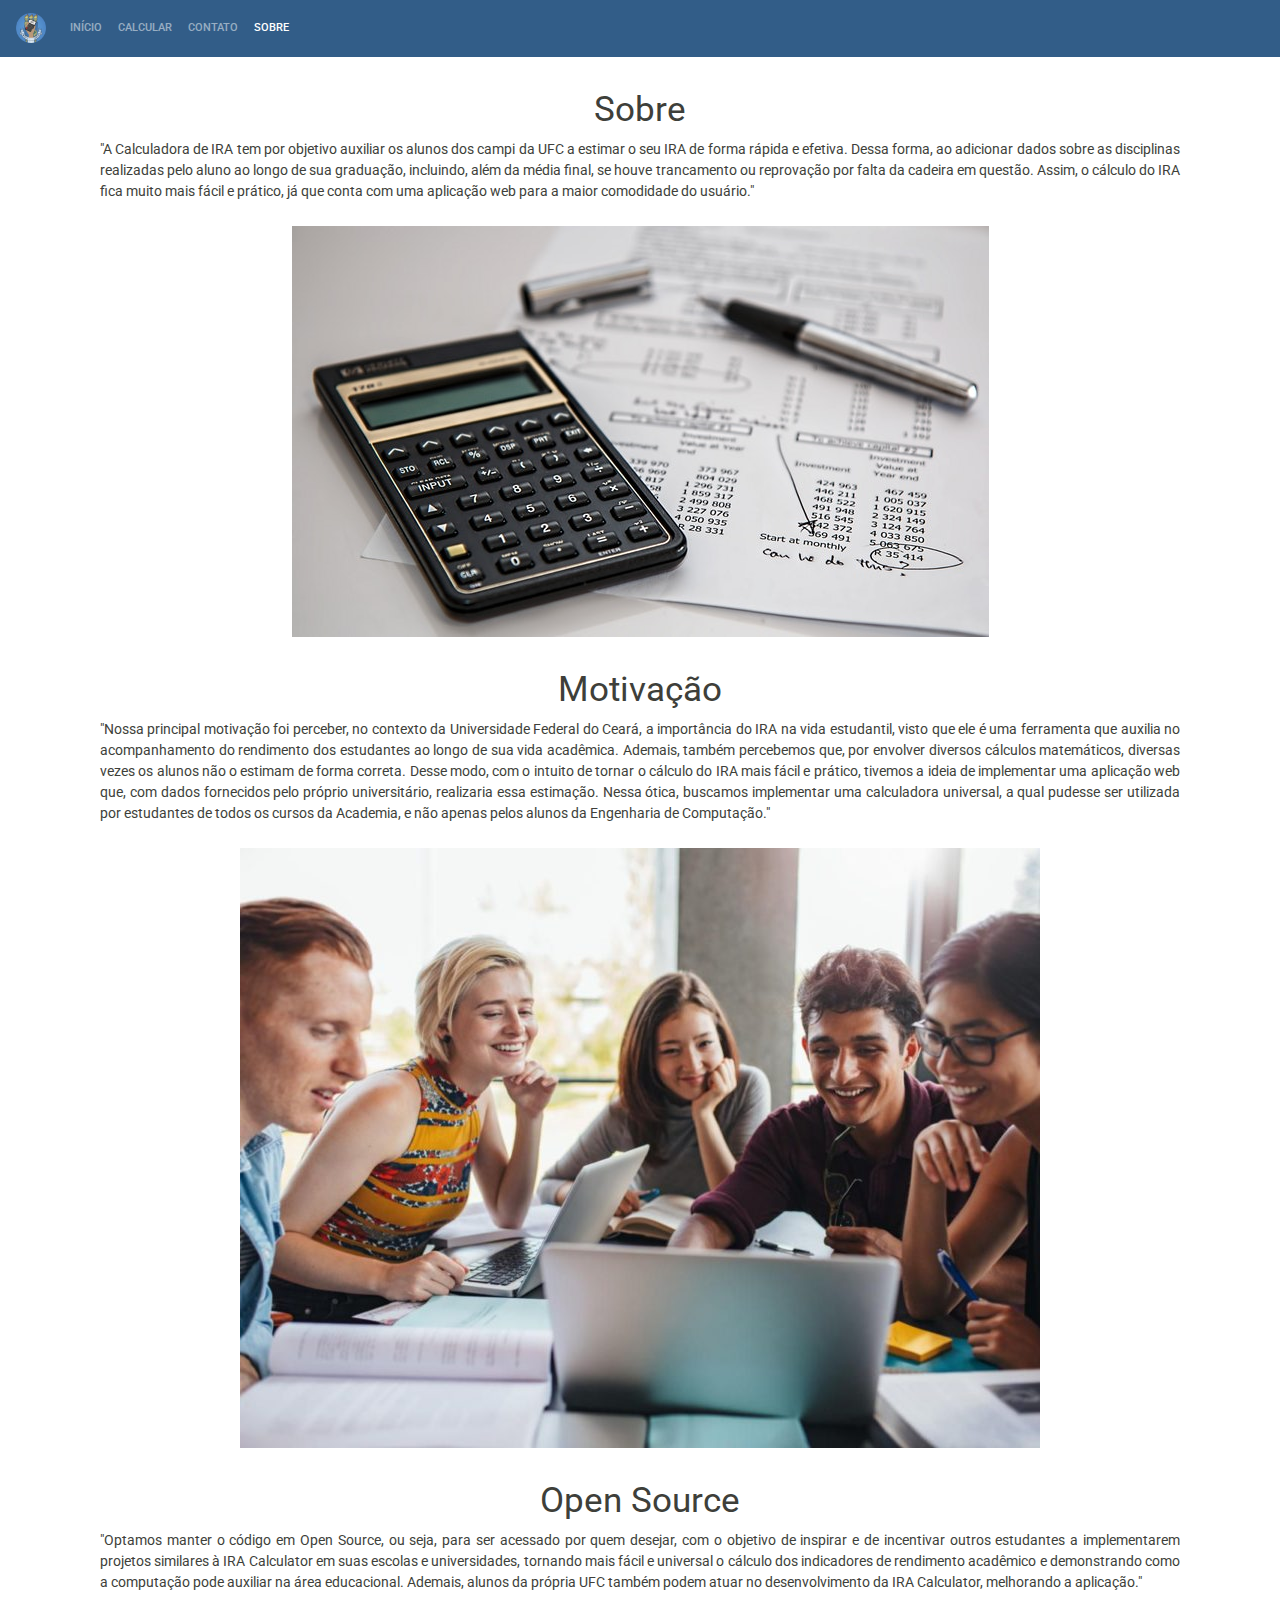
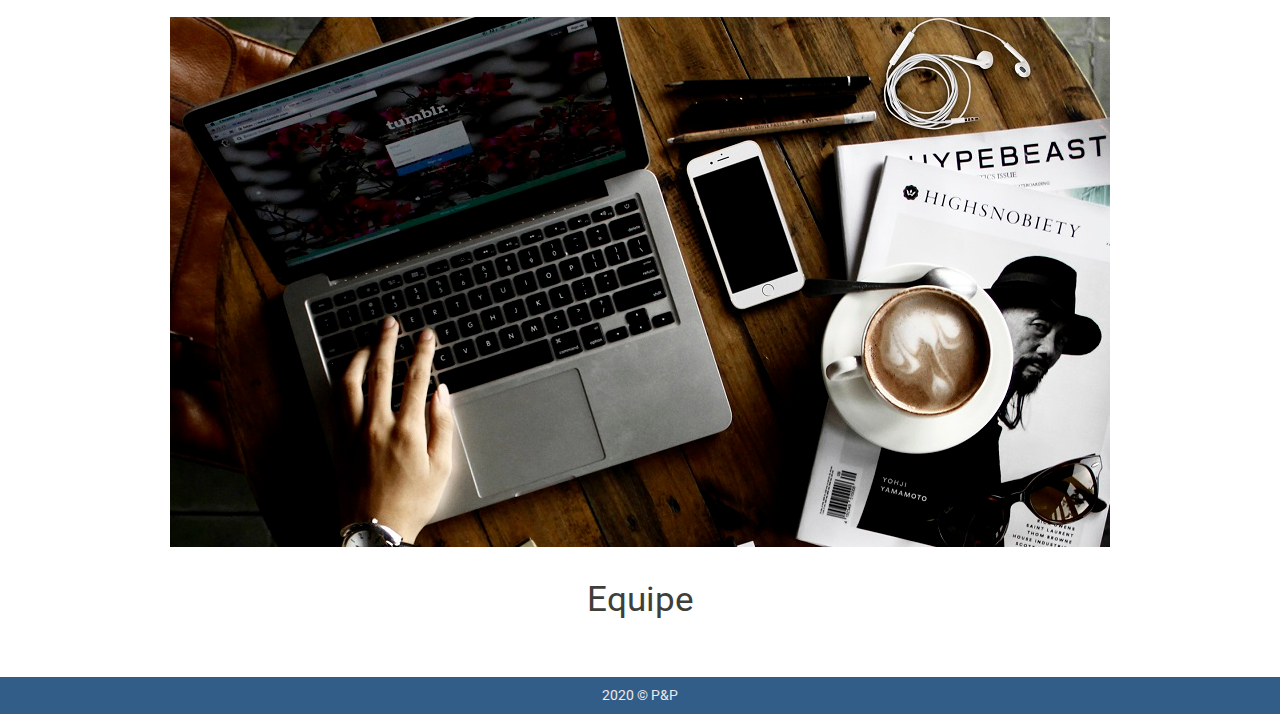
==== about.html @ a67b6924 "adding about page - draft" ====
<!doctype html>
<html lang="pt-BR">

<head>
    <title>Calculadora de IRA</title>
    <meta charset="utf-8">
    <meta name="viewport" content="width=device-width, initial-scale=1, shrink-to-fit=no">
    <link rel="shortcut icon" href="assets/img/logo-round.png" />

    <link
        href="https://fonts.googleapis.com/css2?family=Roboto+Slab:wght@100;300;500&family=Roboto:wght@100;300;500&display=swap"
        rel="stylesheet">

    <link rel="stylesheet" href="css/bootstrap.min.css">
    <link rel="stylesheet" href="css/style.css">

</head>

<body>
    <nav class="navbar navbar-expand-md navbar-dark" style="background-color: #325d88;">
        <a class="navbar-brand" href="index.html">
            <img src="assets/img/logo-round-small.png" width="30" height="30" class="d-inline-block align-top" alt=""
                loading="lazy">

        </a>
        <button class="navbar-toggler d-lg-none" type="button" data-toggle="collapse" data-target="#collapsibleNavId"
            aria-controls="collapsibleNavId" aria-expanded="false" aria-label="Toggle navigation">
            <span class="navbar-toggler-icon"></span>
        </button>
        <div class="collapse navbar-collapse" id="collapsibleNavId">
            <ul class="navbar-nav mr-auto mt-2 mt-lg-0">
                <li class="nav-item">
                    <a class="nav-link" href="index.html">Início</a>
                </li>
                <li class="nav-item">
                    <a class="nav-link" href="app.html">Calcular</a>
                </li>
                <li class="nav-item">
                    <a class="nav-link" href="contact.html">Contato</a>
                </li>
                <li class="nav-item active">
                    <a class="nav-link" href="about.html">Sobre <span class="sr-only">(current)</span></a>
                </li>

            </ul>

        </div>
    </nav>
    
    <div class="container" style="height: auto; min-height: 100vh;">
        <div class="container mt-2 text-black pt-4 pb-4">
            <h1 class="text-center">Sobre</h1>

            <div class='text-justify'>"A Calculadora de IRA tem por objetivo auxiliar os alunos dos campi da UFC a
                estimar o seu IRA de forma rápida e efetiva.
                Dessa forma, ao adicionar dados sobre as disciplinas realizadas pelo aluno ao longo de sua graduação,
                incluindo, além da
                média final, se houve trancamento ou reprovação por falta da cadeira em questão. Assim, o cálculo do IRA
                fica muito mais fácil
                e prático, já que conta com uma aplicação web para a maior comodidade do usuário."
            </div>

        </div>

        <center> <img src="assets/img/calculator-calculation-insurance-finance-53621.jpeg"></center>

        <div class="container mt-2 text-black pt-4 pb-4">
            <h1 class="text-center">Motivação</h1>

            <div class='text-justify'>"Nossa principal motivação foi perceber, no contexto da Universidade Federal do
                Ceará,
                a importância do IRA na vida estudantil, visto que ele é uma ferramenta que auxilia no acompanhamento
                do
                rendimento dos estudantes ao longo de sua vida acadêmica. Ademais, também percebemos que, por envolver
                diversos cálculos matemáticos, diversas vezes os alunos não o estimam de forma correta. Desse modo, com
                o intuito de tornar o cálculo do IRA mais fácil e prático, tivemos a ideia de implementar uma aplicação
                web que, com dados fornecidos pelo próprio universitário, realizaria essa estimação. Nessa ótica,
                buscamos implementar
                uma calculadora universal, a qual pudesse ser utilizada por estudantes de todos os cursos da Academia, e
                não apenas pelos alunos da Engenharia de Computação."
            </div>

        </div>

        <center> <img src="assets/img/Free-Online-Computer-Courses-for-International-Students-800x600.jpg"></center>

        <div class="container mt-2 text-black pt-4 pb-4">
            <h1 class="text-center">Open Source</h1>

            <div class='text-justify'>"Optamos manter o código em Open Source, ou seja, para ser acessado por quem
                desejar,
                com o objetivo de inspirar e de incentivar outros estudantes a implementarem projetos similares à IRA
                Calculator
                em suas escolas e universidades, tornando mais fácil e universal o cálculo dos indicadores de rendimento
                acadêmico
                e demonstrando como a computação pode auxiliar na área educacional. Ademais, alunos da própria UFC também
                podem atuar no desenvolvimento da IRA Calculator, melhorando a aplicação."
            </div>
        </div>

        <center> <img src="assets/img/pexels-photo-57690.jpeg"></center>

        <div class="container mt-2 text-black pt-4 pb-4">
            <h1 class="text-center">Equipe</h1>

        </div>
    </div>



    <footer class="blue py-2 mt-4">
        <div class="container">
            <div class="row justify-content-center text-center" style="color: #ebebeb">2020 © P&P</div>
        </div>
    </footer>

    <script src="https://code.jquery.com/jquery-3.3.1.slim.min.js"
        integrity="sha384-q8i/X+965DzO0rT7abK41JStQIAqVgRVzpbzo5smXKp4YfRvH+8abtTE1Pi6jizo"
        crossorigin="anonymous"></script>
    <script src="https://cdnjs.cloudflare.com/ajax/libs/popper.js/1.14.7/umd/popper.min.js"
        integrity="sha384-UO2eT0CpHqdSJQ6hJty5KVphtPhzWj9WO1clHTMGa3JDZwrnQq4sF86dIHNDz0W1"
        crossorigin="anonymous"></script>
    <script src="js/bootstrap.min.js"></script>
    <link rel="stylesheet" href="https://stackpath.bootstrapcdn.com/font-awesome/4.7.0/css/font-awesome.min.css">
</body>

</html>
---- css/style.css ----
.import-text{
    font-size: 0.8rem;
    float:right;
    margin-top: 2px;
}

.import-text:hover{
    text-decoration: underline;
    cursor: pointer;
}

.welcome{
    display: flex;
    flex-direction: column;
    
    justify-content: center;
    align-items: center;
    
    background-image: url("../assets/img/studying_resized.png");
    background-repeat: no-repeat;
    background-size: cover;
    min-height: 100vh;

    padding: 0 5vw 5vw;

    
}

.welcome-title{
    font-family: 'Roboto Slab', serif;
    font-size: 2em;
    color: #ebebeb
}


.welcome-span{
    font-family: 'Roboto Slab', serif;
    font-weight: 300;
    color: rgb(206, 206, 206);
    text-align: center;
}

#ctaButton{
    display: flex;
    align-items: center;
    flex-direction: column;
    justify-content: center;

    height: 50px;
    width: 40%;
    font-size: 1.5em;
    
}


.blue{
    background-color: #325d88;
}

.dev-img{
    border-radius: 60%;
    width: 60%;

    object-fit: cover;
}

i{
    color: #325d88;
}


@media (min-width: 576px) { }

@media (min-width: 768px) {  
    .welcome-title{
        font-size: 3em;
    }
}

@media (min-width: 992px) { 
    .welcome-title{
        font-size: 4em;
    }
 }

@media (min-width: 1200px) { }
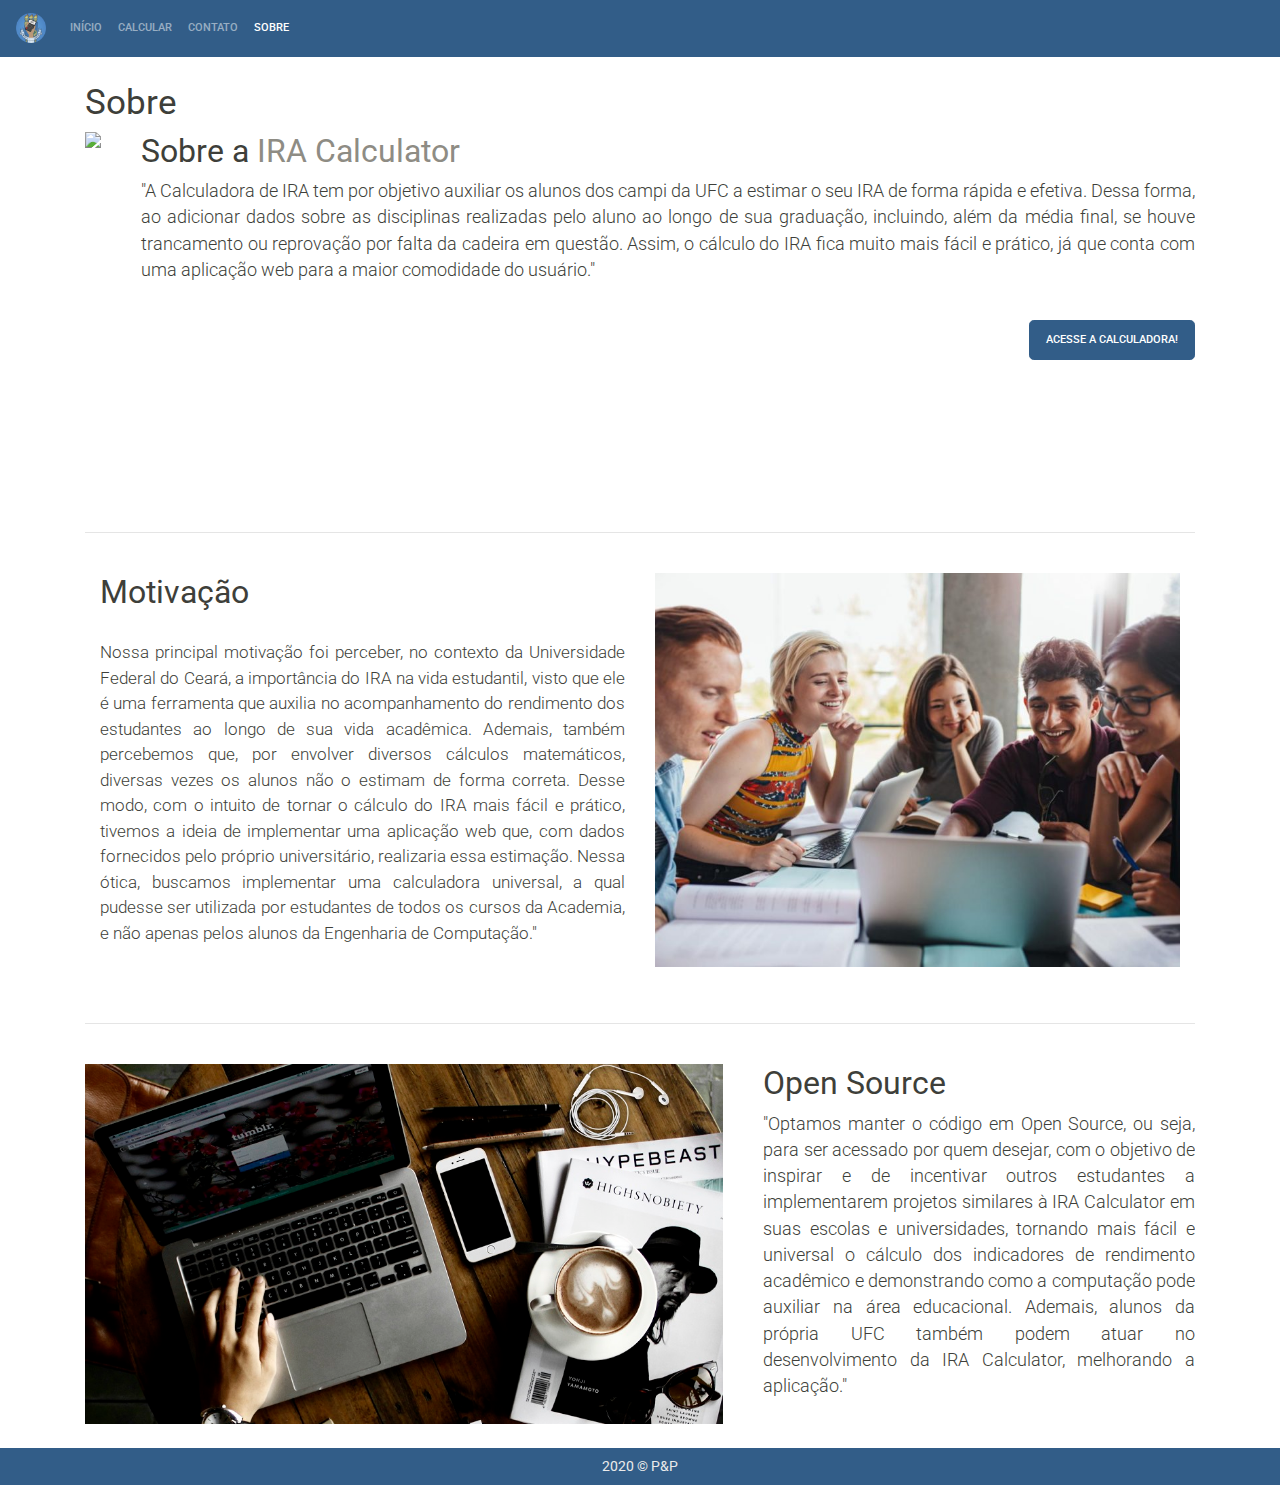
==== commit ff4f6ad6: "removing carousel" ====
--- a/about.html
+++ b/about.html
@@ -2,124 +2,130 @@
 <html lang="pt-BR">
 
 <head>
-    <title>Calculadora de IRA</title>
-    <meta charset="utf-8">
-    <meta name="viewport" content="width=device-width, initial-scale=1, shrink-to-fit=no">
-    <link rel="shortcut icon" href="assets/img/logo-round.png" />
+  <title>Calculadora de IRA</title>
+  <meta charset="utf-8">
+  <meta name="viewport" content="width=device-width, initial-scale=1, shrink-to-fit=no">
+  <link rel="shortcut icon" href="assets/img/logo-round.png" />
 
-    <link
-        href="https://fonts.googleapis.com/css2?family=Roboto+Slab:wght@100;300;500&family=Roboto:wght@100;300;500&display=swap"
-        rel="stylesheet">
+  <link
+    href="https://fonts.googleapis.com/css2?family=Roboto+Slab:wght@100;300;500&family=Roboto:wght@100;300;500&display=swap"
+    rel="stylesheet">
 
-    <link rel="stylesheet" href="css/bootstrap.min.css">
-    <link rel="stylesheet" href="css/style.css">
+  <link rel="stylesheet" href="css/bootstrap.min.css">
+  <link rel="stylesheet" href="css/style.css">
 
 </head>
 
 <body>
-    <nav class="navbar navbar-expand-md navbar-dark" style="background-color: #325d88;">
-        <a class="navbar-brand" href="index.html">
-            <img src="assets/img/logo-round-small.png" width="30" height="30" class="d-inline-block align-top" alt=""
-                loading="lazy">
+  <nav class="navbar navbar-expand-md navbar-dark" style="background-color: #325d88;">
+    <a class="navbar-brand" href="index.html">
+      <img src="assets/img/logo-round-small.png" width="30" height="30" class="d-inline-block align-top" alt=""
+        loading="lazy">
 
-        </a>
-        <button class="navbar-toggler d-lg-none" type="button" data-toggle="collapse" data-target="#collapsibleNavId"
-            aria-controls="collapsibleNavId" aria-expanded="false" aria-label="Toggle navigation">
-            <span class="navbar-toggler-icon"></span>
-        </button>
-        <div class="collapse navbar-collapse" id="collapsibleNavId">
-            <ul class="navbar-nav mr-auto mt-2 mt-lg-0">
-                <li class="nav-item">
-                    <a class="nav-link" href="index.html">Início</a>
-                </li>
-                <li class="nav-item">
-                    <a class="nav-link" href="app.html">Calcular</a>
-                </li>
-                <li class="nav-item">
-                    <a class="nav-link" href="contact.html">Contato</a>
-                </li>
-                <li class="nav-item active">
-                    <a class="nav-link" href="about.html">Sobre <span class="sr-only">(current)</span></a>
-                </li>
+    </a>
+    <button class="navbar-toggler d-lg-none" type="button" data-toggle="collapse" data-target="#collapsibleNavId"
+      aria-controls="collapsibleNavId" aria-expanded="false" aria-label="Toggle navigation">
+      <span class="navbar-toggler-icon"></span>
+    </button>
+    <div class="collapse navbar-collapse" id="collapsibleNavId">
+      <ul class="navbar-nav mr-auto mt-2 mt-lg-0">
+        <li class="nav-item">
+          <a class="nav-link" href="index.html">Início</a>
+        </li>
+        <li class="nav-item">
+          <a class="nav-link" href="app.html">Calcular</a>
+        </li>
+        <li class="nav-item">
+          <a class="nav-link" href="contact.html">Contato</a>
+        </li>
+        <li class="nav-item active">
+          <a class="nav-link" href="about.html">Sobre <span class="sr-only">(current)</span></a>
+        </li>
 
-            </ul>
+      </ul>
 
-        </div>
-    </nav>
-    
-    <div class="container" style="height: auto; min-height: 100vh;">
-        <div class="container mt-2 text-black pt-4 pb-4">
-            <h1 class="text-center">Sobre</h1>
+    </div>
+  </nav>
+  <div class="container" style="height: auto; min-height: 100vh; padding-top: 25px;">
+    <h1>Sobre</h1>
 
-            <div class='text-justify'>"A Calculadora de IRA tem por objetivo auxiliar os alunos dos campi da UFC a
-                estimar o seu IRA de forma rápida e efetiva.
-                Dessa forma, ao adicionar dados sobre as disciplinas realizadas pelo aluno ao longo de sua graduação,
-                incluindo, além da
-                média final, se houve trancamento ou reprovação por falta da cadeira em questão. Assim, o cálculo do IRA
-                fica muito mais fácil
-                e prático, já que conta com uma aplicação web para a maior comodidade do usuário."
-            </div>
-
-        </div>
-
-        <center> <img src="assets/img/calculator-calculation-insurance-finance-53621.jpeg"></center>
-
-        <div class="container mt-2 text-black pt-4 pb-4">
-            <h1 class="text-center">Motivação</h1>
-
-            <div class='text-justify'>"Nossa principal motivação foi perceber, no contexto da Universidade Federal do
-                Ceará,
-                a importância do IRA na vida estudantil, visto que ele é uma ferramenta que auxilia no acompanhamento
-                do
-                rendimento dos estudantes ao longo de sua vida acadêmica. Ademais, também percebemos que, por envolver
-                diversos cálculos matemáticos, diversas vezes os alunos não o estimam de forma correta. Desse modo, com
-                o intuito de tornar o cálculo do IRA mais fácil e prático, tivemos a ideia de implementar uma aplicação
-                web que, com dados fornecidos pelo próprio universitário, realizaria essa estimação. Nessa ótica,
-                buscamos implementar
-                uma calculadora universal, a qual pudesse ser utilizada por estudantes de todos os cursos da Academia, e
-                não apenas pelos alunos da Engenharia de Computação."
-            </div>
-
-        </div>
-
-        <center> <img src="assets/img/Free-Online-Computer-Courses-for-International-Students-800x600.jpg"></center>
-
-        <div class="container mt-2 text-black pt-4 pb-4">
-            <h1 class="text-center">Open Source</h1>
-
-            <div class='text-justify'>"Optamos manter o código em Open Source, ou seja, para ser acessado por quem
-                desejar,
-                com o objetivo de inspirar e de incentivar outros estudantes a implementarem projetos similares à IRA
-                Calculator
-                em suas escolas e universidades, tornando mais fácil e universal o cálculo dos indicadores de rendimento
-                acadêmico
-                e demonstrando como a computação pode auxiliar na área educacional. Ademais, alunos da própria UFC também
-                podem atuar no desenvolvimento da IRA Calculator, melhorando a aplicação."
-            </div>
-        </div>
-
-        <center> <img src="assets/img/pexels-photo-57690.jpeg"></center>
-
-        <div class="container mt-2 text-black pt-4 pb-4">
-            <h1 class="text-center">Equipe</h1>
-
-        </div>
+    <!-- First Featurette -->
+    <div class="featurette" id="about">
+      <img class="featurette-image img-circle img-responsive pull-left" btn-info
+        src="assets/img/lifestyle-objects-people.jpg" id="image">
+      <h2 class="featurette-heading">Sobre a
+        <span class="text-muted">IRA Calculator</span>
+      </h2>
+      <p class="lead text-justify">"A Calculadora de IRA tem por objetivo auxiliar os alunos dos campi da UFC a
+        estimar o seu IRA de forma rápida e efetiva.
+        Dessa forma, ao adicionar dados sobre as disciplinas realizadas pelo aluno ao longo de sua graduação,
+        incluindo, além da
+        média final, se houve trancamento ou reprovação por falta da cadeira em questão. Assim, o cálculo do IRA
+        fica muito mais fácil
+        e prático, já que conta com uma aplicação web para a maior comodidade do usuário."</p>
+      <br><button class="btn btn-primary btn-lg text-white float-right"><a href="./app.html" target="_blank"
+          id="model">Acesse a calculadora!</a></button>
     </div>
 
+    <hr class="featurette-divider">
 
+    <div id="about" class="container-fluid">
+      <div class="row">
+        <div class="col-sm-6">
+          <h2 class="featurette-heading">Motivação</h2><br>
+          <p class="lead text-justify" id="motivation">Nossa principal motivação foi perceber, no contexto da
+            Universidade Federal do
+            Ceará,
+            a importância do IRA na vida estudantil, visto que ele é uma ferramenta que auxilia no acompanhamento
+            do
+            rendimento dos estudantes ao longo de sua vida acadêmica. Ademais, também percebemos que, por envolver
+            diversos cálculos matemáticos, diversas vezes os alunos não o estimam de forma correta. Desse modo, com
+            o intuito de tornar o cálculo do IRA mais fácil e prático, tivemos a ideia de implementar uma aplicação
+            web que, com dados fornecidos pelo próprio universitário, realizaria essa estimação. Nessa ótica,
+            buscamos implementar
+            uma calculadora universal, a qual pudesse ser utilizada por estudantes de todos os cursos da Academia, e
+            não apenas pelos alunos da Engenharia de Computação."</p><br>
+        </div>
+        <div class="col-sm-6">
+          <img src="assets/img/Free-Online-Computer-Courses-for-International-Students-800x600.jpg" class="img-fluid">
+        </div>
+      </div>
+    </div>
+
+    <hr class="featurette-divider">
+
+    <!-- First Featurette -->
+    <div class="featurette" id="about">
+      <img class="featurette-image img-circle img-responsive pull-left" btn-info
+        src="assets/img/pexels-photo-57690.jpeg" id="image">
+      <h2 class="featurette-heading">Open Source</span>
+      </h2>
+      <p class="lead text-justify">"Optamos manter o código em Open Source, ou seja, para ser acessado
+        por quem
+        desejar,
+        com o objetivo de inspirar e de incentivar outros estudantes a implementarem projetos similares à IRA
+        Calculator
+        em suas escolas e universidades, tornando mais fácil e universal o cálculo dos indicadores de rendimento
+        acadêmico
+        e demonstrando como a computação pode auxiliar na área educacional. Ademais, alunos da própria UFC
+        também
+        podem atuar no desenvolvimento da IRA Calculator, melhorando a aplicação."</p>
+    </div>
+
+    </div>
 
     <footer class="blue py-2 mt-4">
-        <div class="container">
-            <div class="row justify-content-center text-center" style="color: #ebebeb">2020 © P&P</div>
-        </div>
+      <div class="container">
+        <div class="row justify-content-center text-center" style="color: #ebebeb">2020 © P&P</div>
+      </div>
     </footer>
 
     <script src="https://code.jquery.com/jquery-3.3.1.slim.min.js"
-        integrity="sha384-q8i/X+965DzO0rT7abK41JStQIAqVgRVzpbzo5smXKp4YfRvH+8abtTE1Pi6jizo"
-        crossorigin="anonymous"></script>
+      integrity="sha384-q8i/X+965DzO0rT7abK41JStQIAqVgRVzpbzo5smXKp4YfRvH+8abtTE1Pi6jizo"
+      crossorigin="anonymous"></script>
     <script src="https://cdnjs.cloudflare.com/ajax/libs/popper.js/1.14.7/umd/popper.min.js"
-        integrity="sha384-UO2eT0CpHqdSJQ6hJty5KVphtPhzWj9WO1clHTMGa3JDZwrnQq4sF86dIHNDz0W1"
-        crossorigin="anonymous"></script>
+      integrity="sha384-UO2eT0CpHqdSJQ6hJty5KVphtPhzWj9WO1clHTMGa3JDZwrnQq4sF86dIHNDz0W1"
+      crossorigin="anonymous"></script>
     <script src="js/bootstrap.min.js"></script>
     <link rel="stylesheet" href="https://stackpath.bootstrapcdn.com/font-awesome/4.7.0/css/font-awesome.min.css">
 </body>
--- a/css/style.css
+++ b/css/style.css
@@ -1,86 +1,121 @@
-.import-text{
-    font-size: 0.8rem;
-    float:right;
-    margin-top: 2px;
+.welcome {
+  display: flex;
+  flex-direction: column;
+
+  justify-content: center;
+  align-items: center;
+
+  background-image: url('../assets/img/studying_resized.png');
+  background-repeat: no-repeat;
+  background-size: cover;
+  min-height: 100vh;
+
+  padding: 0 5vw 5vw;
 }
 
-.import-text:hover{
-    text-decoration: underline;
-    cursor: pointer;
+.welcome-title {
+  font-family: 'Roboto Slab', serif;
+  font-size: 2em;
+  color: #ebebeb;
 }
 
-.welcome{
-    display: flex;
-    flex-direction: column;
-    
-    justify-content: center;
-    align-items: center;
-    
-    background-image: url("../assets/img/studying_resized.png");
-    background-repeat: no-repeat;
-    background-size: cover;
-    min-height: 100vh;
-
-    padding: 0 5vw 5vw;
-
-    
+.welcome-span {
+  font-family: 'Roboto Slab', serif;
+  font-weight: 300;
+  color: rgb(206, 206, 206);
+  text-align: center;
 }
 
-.welcome-title{
-    font-family: 'Roboto Slab', serif;
-    font-size: 2em;
-    color: #ebebeb
+#ctaButton {
+  display: flex;
+  align-items: center;
+  flex-direction: column;
+  justify-content: center;
+
+  height: 50px;
+  width: 40%;
+  font-size: 1.5em;
 }
 
-
-.welcome-span{
-    font-family: 'Roboto Slab', serif;
-    font-weight: 300;
-    color: rgb(206, 206, 206);
-    text-align: center;
+.blue {
+  background-color: #325d88;
 }
 
-#ctaButton{
-    display: flex;
-    align-items: center;
-    flex-direction: column;
-    justify-content: center;
+.dev-img {
+  border-radius: 60%;
+  width: 60%;
 
-    height: 50px;
-    width: 40%;
-    font-size: 1.5em;
-    
+  object-fit: cover;
 }
 
-
-.blue{
-    background-color: #325d88;
+i {
+  color: #325d88;
 }
 
-.dev-img{
-    border-radius: 60%;
-    width: 60%;
-
-    object-fit: cover;
+@media (min-width: 576px) {
 }
 
-i{
-    color: #325d88;
+@media (min-width: 768px) {
+  .welcome-title {
+    font-size: 3em;
+  }
 }
 
-
-@media (min-width: 576px) { }
-
-@media (min-width: 768px) {  
-    .welcome-title{
-        font-size: 3em;
-    }
+@media (min-width: 992px) {
+  .welcome-title {
+    font-size: 4em;
+  }
 }
 
-@media (min-width: 992px) { 
-    .welcome-title{
-        font-size: 4em;
-    }
- }
+@media (min-width: 1200px) {
+}
 
-@media (min-width: 1200px) { }+.featurette-divider {
+  margin: 40px 0;
+}
+
+.featurette {
+  overflow: hidden;
+}
+
+.featurette-image.pull-left {
+  margin-right: 40px;
+}
+
+.featurette-image.pull-right {
+  margin-left: 40px;
+}
+
+.featurette-heading {
+  font-size: 2rem;
+}
+
+#image {
+  height: 360px;
+}
+
+#motivation {
+  font-size: 17px;
+}
+#open {
+  height: 380px;
+}
+
+a:link {
+  color: #ffffff;
+}
+
+/* link que foi visitado */
+a:visited {
+  color: #ffffff;
+}
+
+/* mouse over */
+a:hover {
+  color: #ffffff;
+}
+
+/* link selecionado */
+a:active {
+  color: #ffffff;
+}
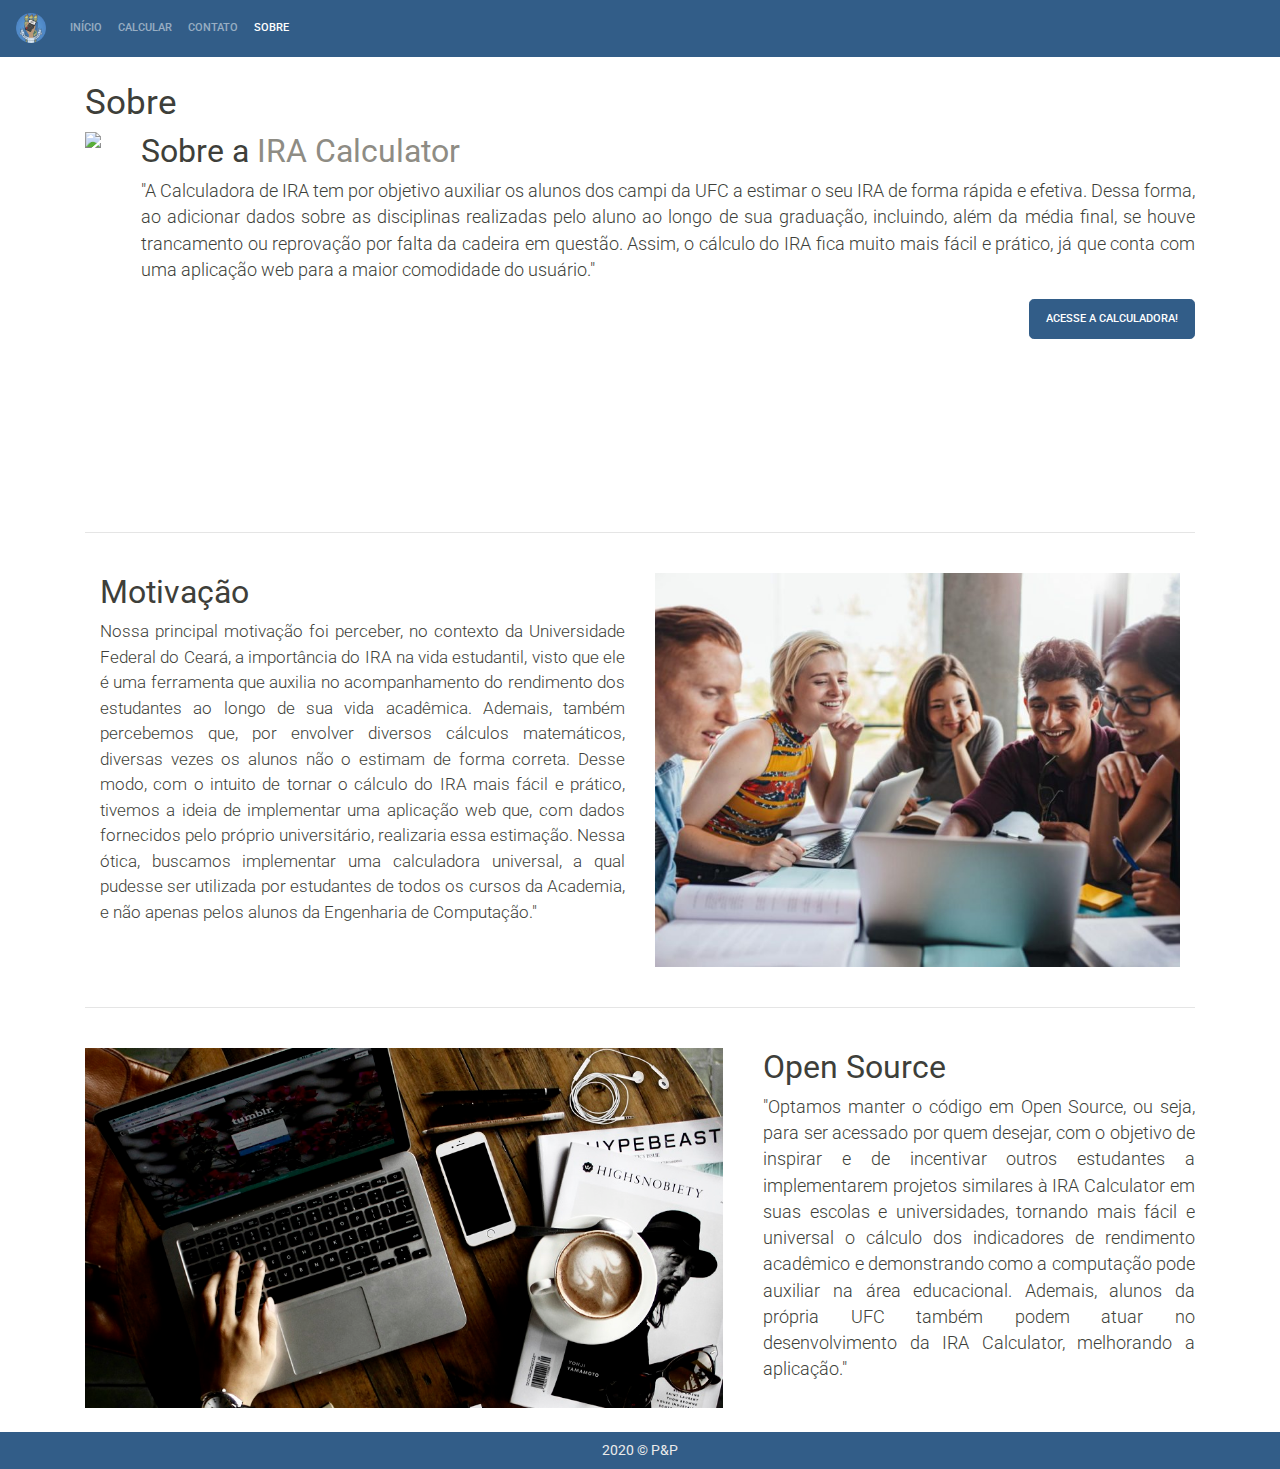
==== commit 7d12d4d9: "Merge pull request #25 from matheus3301/improving-about-us" ====
--- a/about.html
+++ b/about.html
@@ -1,4 +1,4 @@
-<!doctype html>
+<!DOCTYPE html>
 <html lang="pt-BR">
 
 <head>
@@ -63,8 +63,12 @@
         média final, se houve trancamento ou reprovação por falta da cadeira em questão. Assim, o cálculo do IRA
         fica muito mais fácil
         e prático, já que conta com uma aplicação web para a maior comodidade do usuário."</p>
-      <br><button class="btn btn-primary btn-lg text-white float-right"><a href="./app.html" target="_blank"
-          id="model">Acesse a calculadora!</a></button>
+        <a 
+          href="./app.html" 
+          target="_blank" 
+          class="btn btn-primary btn-lg text-white float-right"
+          id="model">
+          Acesse a calculadora!</a>
     </div>
 
     <hr class="featurette-divider">
@@ -72,7 +76,7 @@
     <div id="about" class="container-fluid">
       <div class="row">
         <div class="col-sm-6">
-          <h2 class="featurette-heading">Motivação</h2><br>
+          <h2 class="featurette-heading">Motivação</h2>
           <p class="lead text-justify" id="motivation">Nossa principal motivação foi perceber, no contexto da
             Universidade Federal do
             Ceará,
@@ -127,7 +131,9 @@
       integrity="sha384-UO2eT0CpHqdSJQ6hJty5KVphtPhzWj9WO1clHTMGa3JDZwrnQq4sF86dIHNDz0W1"
       crossorigin="anonymous"></script>
     <script src="js/bootstrap.min.js"></script>
-    <link rel="stylesheet" href="https://stackpath.bootstrapcdn.com/font-awesome/4.7.0/css/font-awesome.min.css">
-</body>
-
-</html>+    <link
+      rel="stylesheet"
+      href="https://stackpath.bootstrapcdn.com/font-awesome/4.7.0/css/font-awesome.min.css"
+    />
+  </body>
+</html>
--- a/css/style.css
+++ b/css/style.css
@@ -11,6 +11,17 @@
   min-height: 100vh;
 
   padding: 0 5vw 5vw;
+}
+
+.import-text {
+  font-size: 0.8rem;
+  float: right;
+  margin-top: 2px;
+}
+
+.import-text:hover {
+  text-decoration: underline;
+  cursor: pointer;
 }
 
 .welcome-title {
@@ -82,6 +93,9 @@
   margin-right: 40px;
 }
 
+@media (min-width: 576px) {
+}
+
 .featurette-image.pull-right {
   margin-left: 40px;
 }
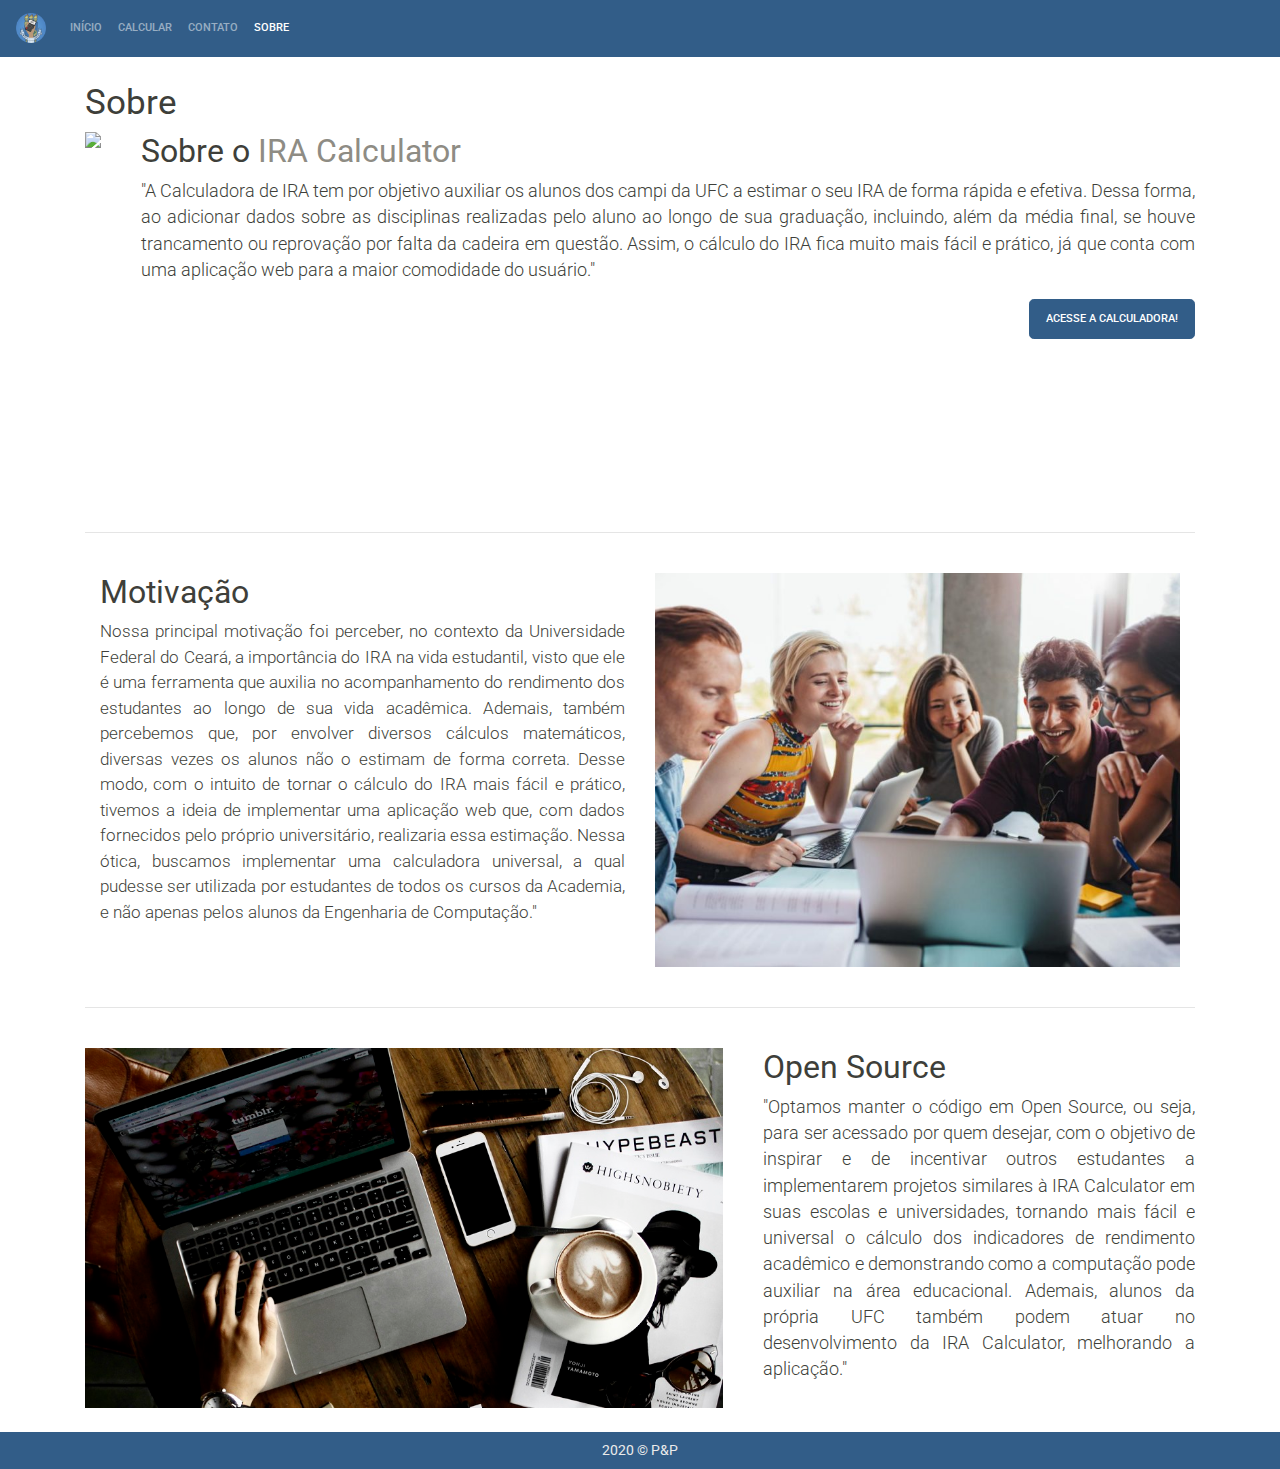
==== commit 1dfbdaca: "Merge pull request #28 from matheus3301/features/homepage-texts" ====
--- a/about.html
+++ b/about.html
@@ -2,7 +2,7 @@
 <html lang="pt-BR">
 
 <head>
-  <title>Calculadora de IRA</title>
+  <title>Calculadora de IRA - UFC</title>
   <meta charset="utf-8">
   <meta name="viewport" content="width=device-width, initial-scale=1, shrink-to-fit=no">
   <link rel="shortcut icon" href="assets/img/logo-round.png" />
@@ -13,6 +13,21 @@
 
   <link rel="stylesheet" href="css/bootstrap.min.css">
   <link rel="stylesheet" href="css/style.css">
+
+  <!-- Global site tag (gtag.js) - Google Analytics -->
+  <script
+  async
+  src="https://www.googletagmanager.com/gtag/js?id=UA-180297593-1"
+></script>
+<script>
+  window.dataLayer = window.dataLayer || [];
+  function gtag() {
+    dataLayer.push(arguments);
+  }
+  gtag('js', new Date());
+
+  gtag('config', 'UA-180297593-1');
+</script>
 
 </head>
 
@@ -53,7 +68,7 @@
     <div class="featurette" id="about">
       <img class="featurette-image img-circle img-responsive pull-left" btn-info
         src="assets/img/lifestyle-objects-people.jpg" id="image">
-      <h2 class="featurette-heading">Sobre a
+      <h2 class="featurette-heading">Sobre o
         <span class="text-muted">IRA Calculator</span>
       </h2>
       <p class="lead text-justify">"A Calculadora de IRA tem por objetivo auxiliar os alunos dos campi da UFC a
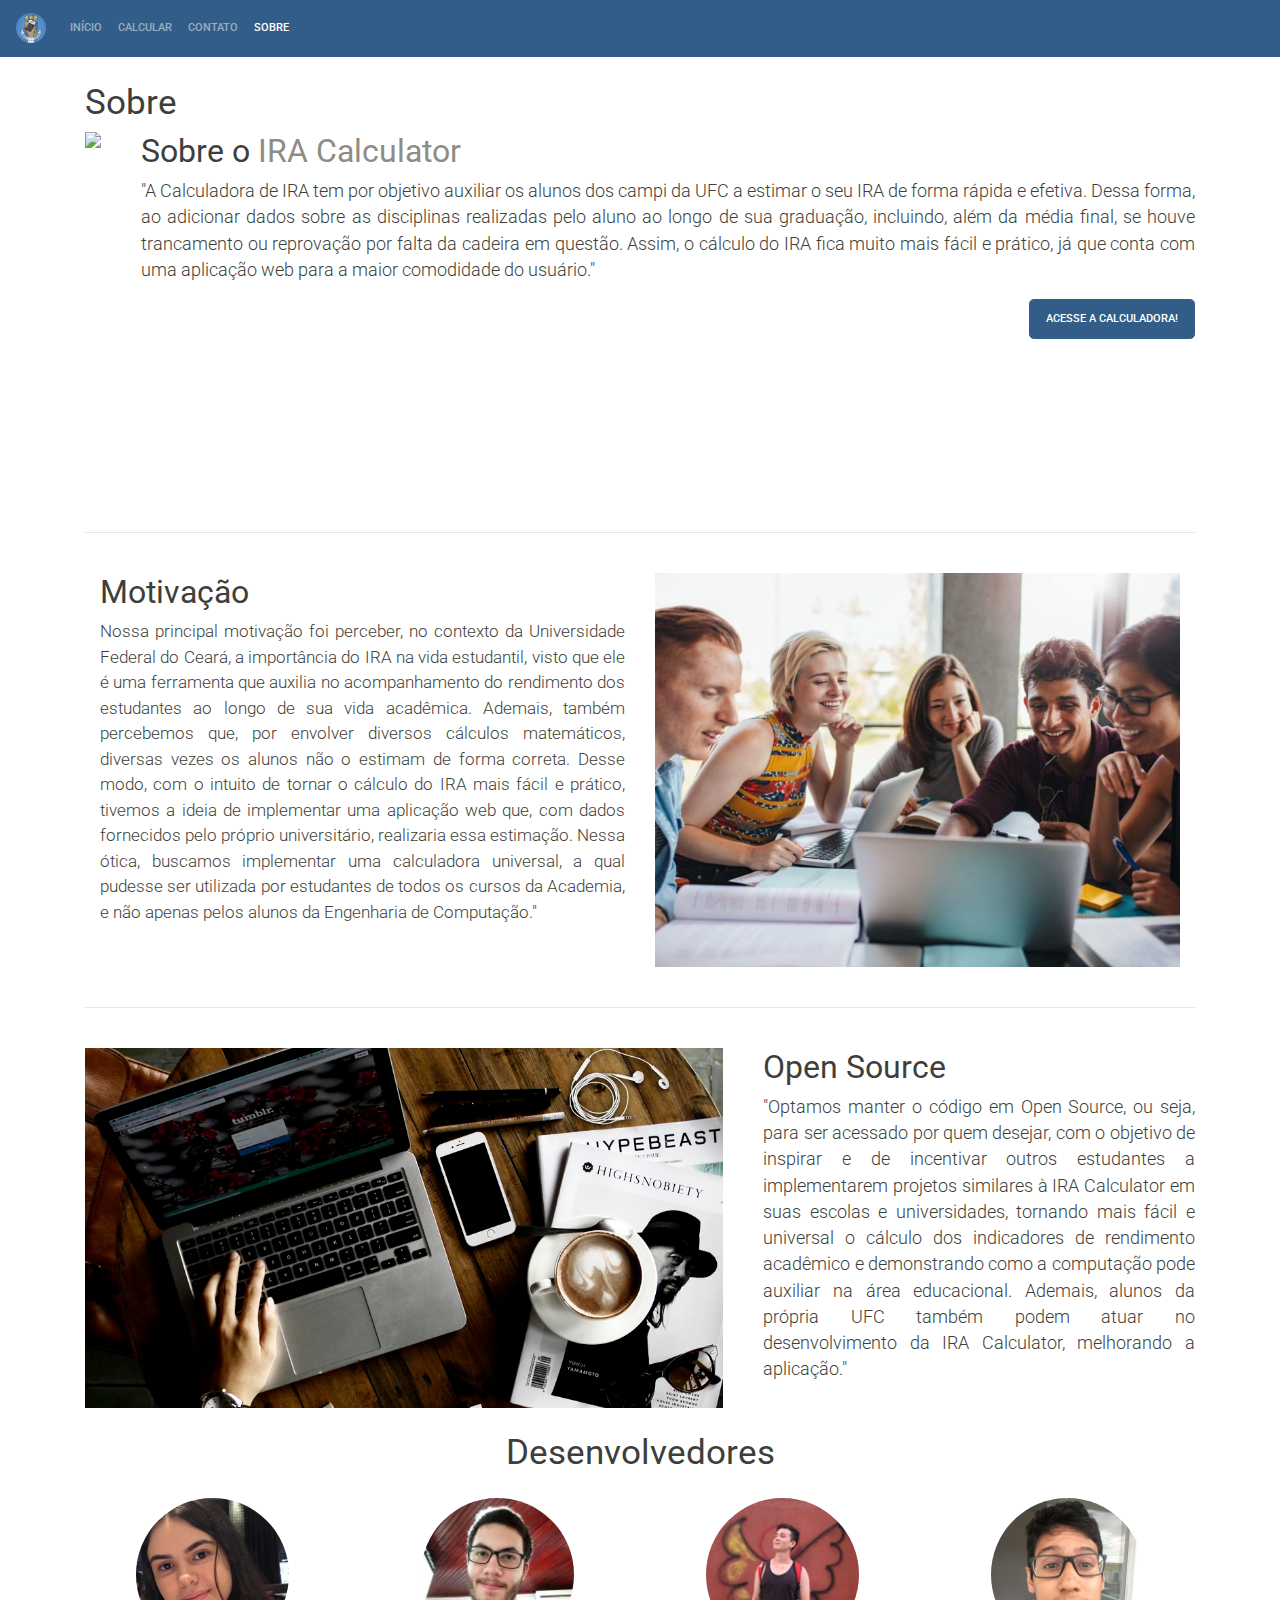
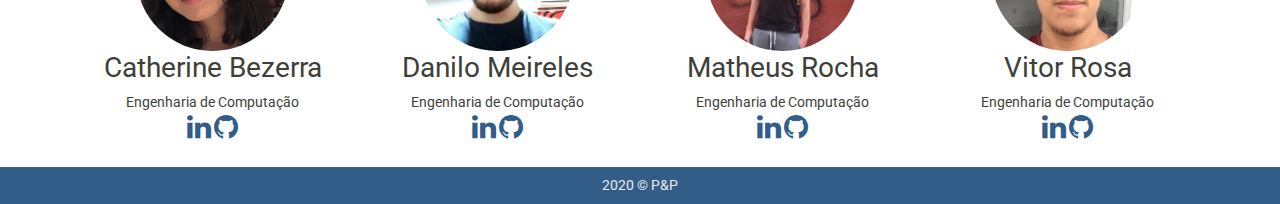
==== commit 53014aaf: "Merge pull request #29 from matheus3301/features/about-page-images" ====
--- a/about.html
+++ b/about.html
@@ -133,6 +133,89 @@
 
     </div>
 
+    <div class="container text-center mt-4">
+      <h1>Desenvolvedores</h1>
+      <div class="row mt-4">
+        <div class="col-md-3 text-center">
+          <img
+            class="dev-img"
+            src="./assets/img/devs/cath.jpeg"
+            alt="Catherine Bezerra"
+          />
+          <h2>Catherine Bezerra</h2>
+          <span>Engenharia de Computação</span>
+          <br />
+          <span>
+            <a
+              href="https://www.linkedin.com/in/catherine-markert"
+              target="_blank"
+            >
+              <i class="fa fa-linkedin fa-2x" aria-hidden="true"></i>
+            </a>
+            <a href="https://github.com/cathmarkert" target="_blank">
+              <i class="fa fa-github fa-2x" aria-hidden="true"></i>
+            </a>
+          </span>
+        </div>
+        <div class="col-md-3 text-center">
+          <img
+            class="dev-img"
+            src="./assets/img/devs/danilo.jpg"
+            alt="Danilo Meireles"
+          />
+          <h2>Danilo Meireles</h2>
+          <span>Engenharia de Computação</span>
+          <br />
+          <span>
+            <a href="https://www.linkedin.com/in/danilomrls/" target="_blank">
+              <i class="fa fa-linkedin fa-2x" aria-hidden="true"></i>
+            </a>
+            <a href="https://github.com/danilomrls" target="_blank">
+              <i class="fa fa-github fa-2x" aria-hidden="true"></i>
+            </a>
+          </span>
+        </div>
+
+        <div class="col-md-3 text-center">
+          <img
+            class="dev-img"
+            src="./assets/img/devs/matheus.jpg"
+            alt="Danilo Meireles"
+          />
+          <h2>Matheus Rocha</h2>
+          <span>Engenharia de Computação</span>
+          <br />
+          <span>
+            <a href="https://www.linkedin.com/in/matheus3301/" target="_blank">
+              <i class="fa fa-linkedin fa-2x" aria-hidden="true"></i>
+            </a>
+            <a href="https://github.com/matheus3301" target="_blank">
+              <i class="fa fa-github fa-2x" aria-hidden="true"></i>
+            </a>
+          </span>
+        </div>
+
+        <div class="col-md-3 text-center">
+          <img
+            class="dev-img"
+            src="./assets/img/devs/vitao.jpg"
+            alt="Danilo Meireles"
+          />
+          <h2>Vitor Rosa</h2>
+          <span>Engenharia de Computação</span>
+          <br />
+          <span>
+            <a href="https://www.linkedin.com/in/vtr306/" target="_blank">
+              <i class="fa fa-linkedin fa-2x" aria-hidden="true"></i>
+            </a>
+            <a href="https://github.com/vtr306" target="_blank">
+              <i class="fa fa-github fa-2x" aria-hidden="true"></i>
+            </a>
+          </span>
+        </div>
+      </div>
+    </div>
+
     <footer class="blue py-2 mt-4">
       <div class="container">
         <div class="row justify-content-center text-center" style="color: #ebebeb">2020 © P&P</div>
